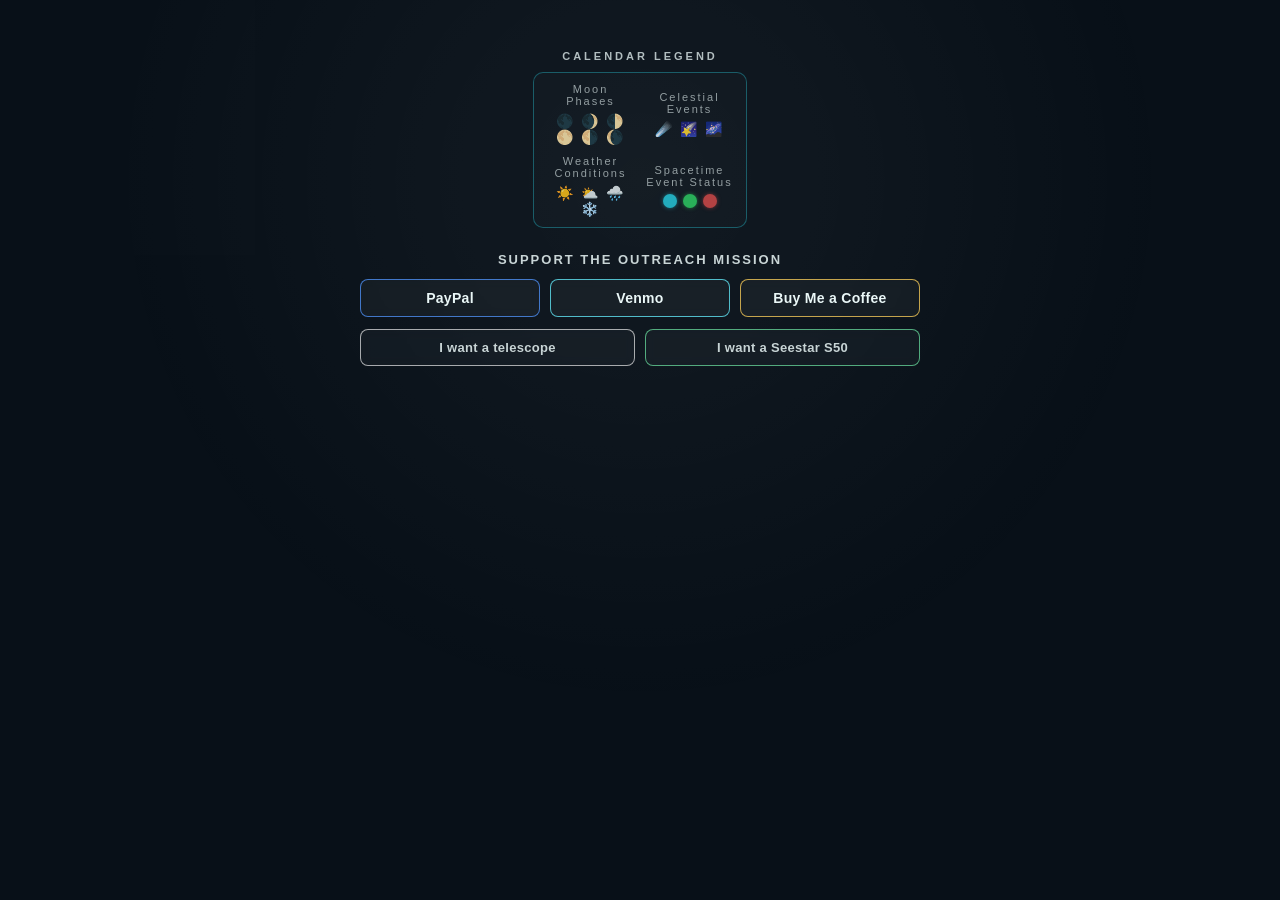
==== index.html @ c9add90f "Sync current website from desktop" ====
<!DOCTYPE html>
<html lang="en">
<head>
<meta charset="UTF-8">

<meta http-equiv="refresh"
      content="0; url=events.html">

<title>Redirecting...</title>
</head>

<body>
Redirecting...
</body>
</html>
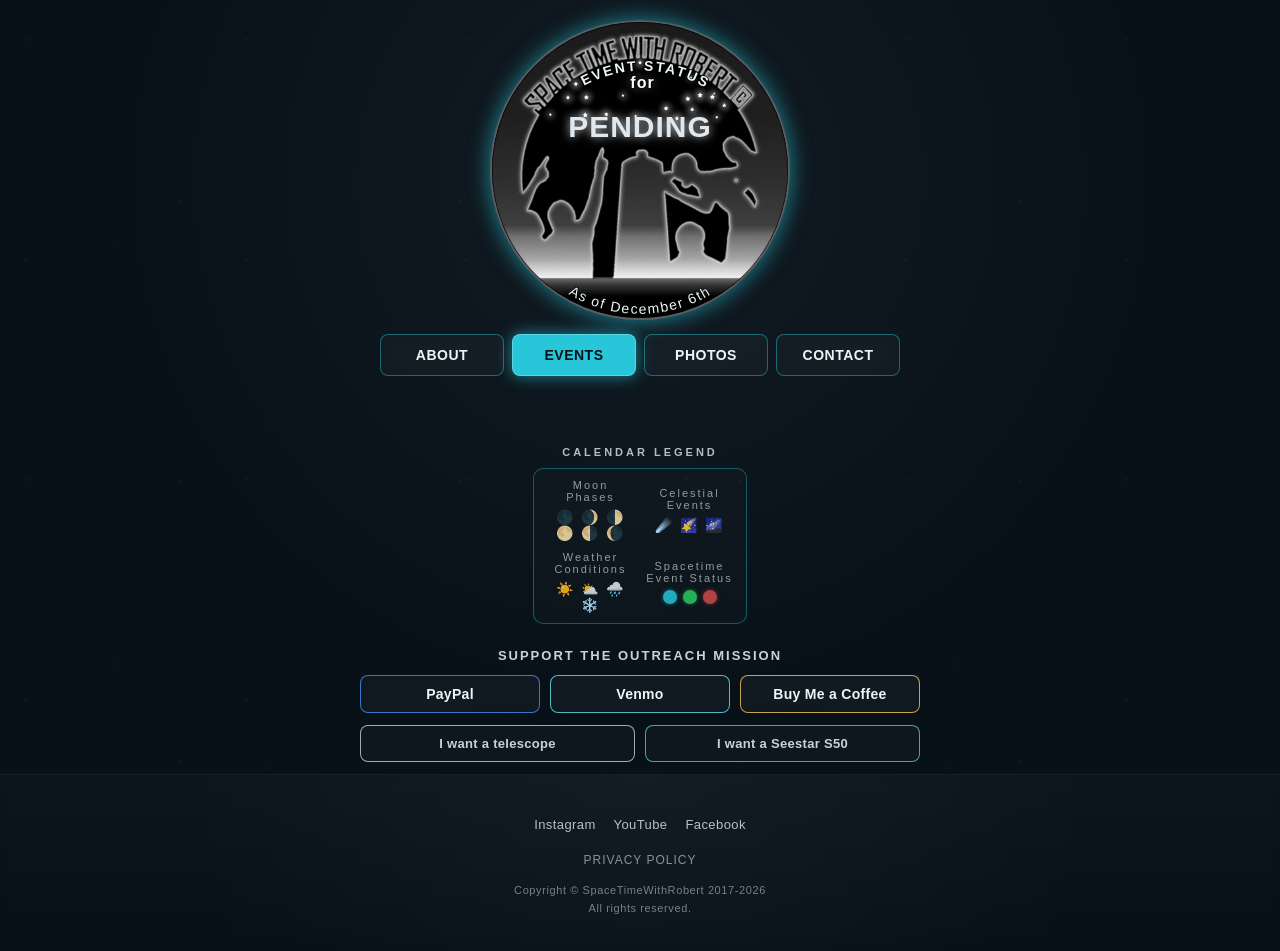
==== commit bb8977d3: "Update to Photos and fixed Redirect issue" ====
--- a/index.html
+++ b/index.html
@@ -1,15 +1,96 @@
+<!-- index.html — Events / Homepage -->
 <!DOCTYPE html>
 <html lang="en">
 <head>
 <meta charset="UTF-8">
+<meta name="viewport" content="width=device-width, initial-scale=1.0">
 
-<meta http-equiv="refresh"
-      content="0; url=events.html">
+<title>Events | SpaceTime With Robert</title>
 
-<title>Redirecting...</title>
+<link rel="stylesheet" href="style.css">
+<script src="site-state.js" defer></script>
+<script src="outreach-events.js" defer></script>
+<script src="header.js" defer></script>
+<script src="sky-events-2026.js" defer></script>
+<script src="sky-events-2027.js" defer></script>
+<script src="sky-events-2028.js" defer></script>
+<script src="sky-events-2029.js" defer></script>
+<script src="sky-events-2030.js" defer></script>
+<script src="sky-events-2031.js" defer></script>
+<script src="sky-events.js" defer></script>
+<script src="calendar.js" defer></script>
 </head>
 
-<body>
-Redirecting...
+<body class="events-page">
+
+<div class="starfield starfield-near"></div>
+<div class="starfield starfield-far"></div>
+
+<div id="site-header" class="ui-layer"></div>
+
+<main class="calendar-wrap">
+    <div id="calendar" class="calendar"></div>
+
+    <div class="legend-header">Calendar Legend</div>
+
+    <div class="calendar-legend">
+        <div class="legend-item">
+            <div class="legend-title">Moon Phases</div>
+            <div class="legend-icons">🌑 🌒 🌓 🌕 🌗 🌘</div>
+        </div>
+
+        <div class="legend-item">
+            <div class="legend-title">Celestial Events</div>
+            <div class="legend-icons">☄️ 🌠 🌌</div>
+        </div>
+
+        <div class="legend-item">
+            <div class="legend-title">Weather Conditions</div>
+            <div class="legend-icons">☀️ ⛅ 🌧️ ❄️</div>
+        </div>
+
+        <div class="legend-item">
+            <div class="legend-title">Spacetime Event Status</div>
+            <div class="legend-icons">
+                <span class="dot pending"></span>
+                <span class="dot go"></span>
+                <span class="dot nogo"></span>
+            </div>
+        </div>
+    </div>
+</main>
+
+<div id="overlay" class="overlay"></div>
+
+<section class="support-section">
+    <div class="support-title">SUPPORT THE OUTREACH MISSION</div>
+
+    <div class="support-group">
+        <a href="https://www.paypal.com/cgi-bin/webscr?business=8KJCVHE3BSRLA&cmd=_donations&currency_code=USD&item_name=Telescope%20Donations&source=url" target="_blank" class="support-btn paypal-btn">PayPal</a>
+        <a href="https://venmo.com/u/spacetimewithrobert" target="_blank" class="support-btn venmo-btn">Venmo</a>
+        <a href="https://www.buymeacoffee.com/stwrobert" target="_blank" class="support-btn coffee-btn">Buy Me a Coffee</a>
+    </div>
+
+    <div class="support-group">
+        <a href="https://www.highpointscientific.com/?rfsn=6336285.0b6134" target="_blank" class="support-btn secondary telescope-btn">
+            I want a telescope
+        </a>
+
+        <a href="http://store.seestar.com/SPACE_TIME_WITH_ROBERT" target="_blank" class="support-btn secondary seestar-btn">
+            I want a Seestar S50
+        </a>
+    </div>
+</section>
+
+
+<div id="popup" class="popup">
+    <div id="popup-content"></div>
+    <button id="closePopupBtn" type="button">Close</button>
+</div>
+
+<div id="site-footer"></div>
+
+<script src="footer.js" defer></script>
+
 </body>
 </html>
--- a/style.css
+++ b/style.css
@@ -0,0 +1,76 @@
+@import url("css/base.css");
+@import url("css/atmosphere.css");
+@import url("css/header.css");
+@import url("css/navigation.css");
+@import url("css/calendar.css");
+@import url("css/popup.css");
+@import url("css/support.css");
+@import url("css/footer.css");
+
+
+@import url("css/pages/about.css");
+@import url("css/pages/contact.css");
+@import url("css/pages/photos.css");
+@import url("css/pages/privacy.css");
+
+@import url("css/responsive.css");
+
+.overlay-main,
+.overlay-for,
+.overlay-date,
+.overlay-time,
+.overlay-location,
+.arc-top,
+.arc-bottom {
+
+    opacity: 0;
+    transition: opacity 0.6s ease, transform 0.6s ease;
+}
+
+/* MAIN TITLE */
+.overlay-main {
+    animation: fadeOnly 0.9s ease forwards;
+    animation-delay: 0.05s;
+}
+
+/* FOR + DATE */
+.overlay-for {
+    animation: fadeOnly 0.8s ease forwards;
+    animation-delay: 0.12s;
+}
+
+.overlay-date {
+    animation: fadeOnly 0.8s ease forwards;
+    animation-delay: 0.18s;
+}
+
+/* TIME + LOCATION */
+
+.overlay-time,
+.overlay-location {
+
+    opacity: 0;
+
+    visibility: hidden;
+
+    transition:
+        opacity 0.6s ease;
+}
+
+/* ARCS */
+.arc-top {
+    animation: fadeOnly 0.9s ease forwards;
+    animation-delay: 0.10s;
+}
+
+.arc-bottom {
+    animation: fadeOnly 0.9s ease forwards;
+    animation-delay: 0.14s;
+}
+
+
+/* SIMPLE FADE ONLY */
+@keyframes fadeOnly {
+    from { opacity: 0; }
+    to { opacity: 1; }
+}
